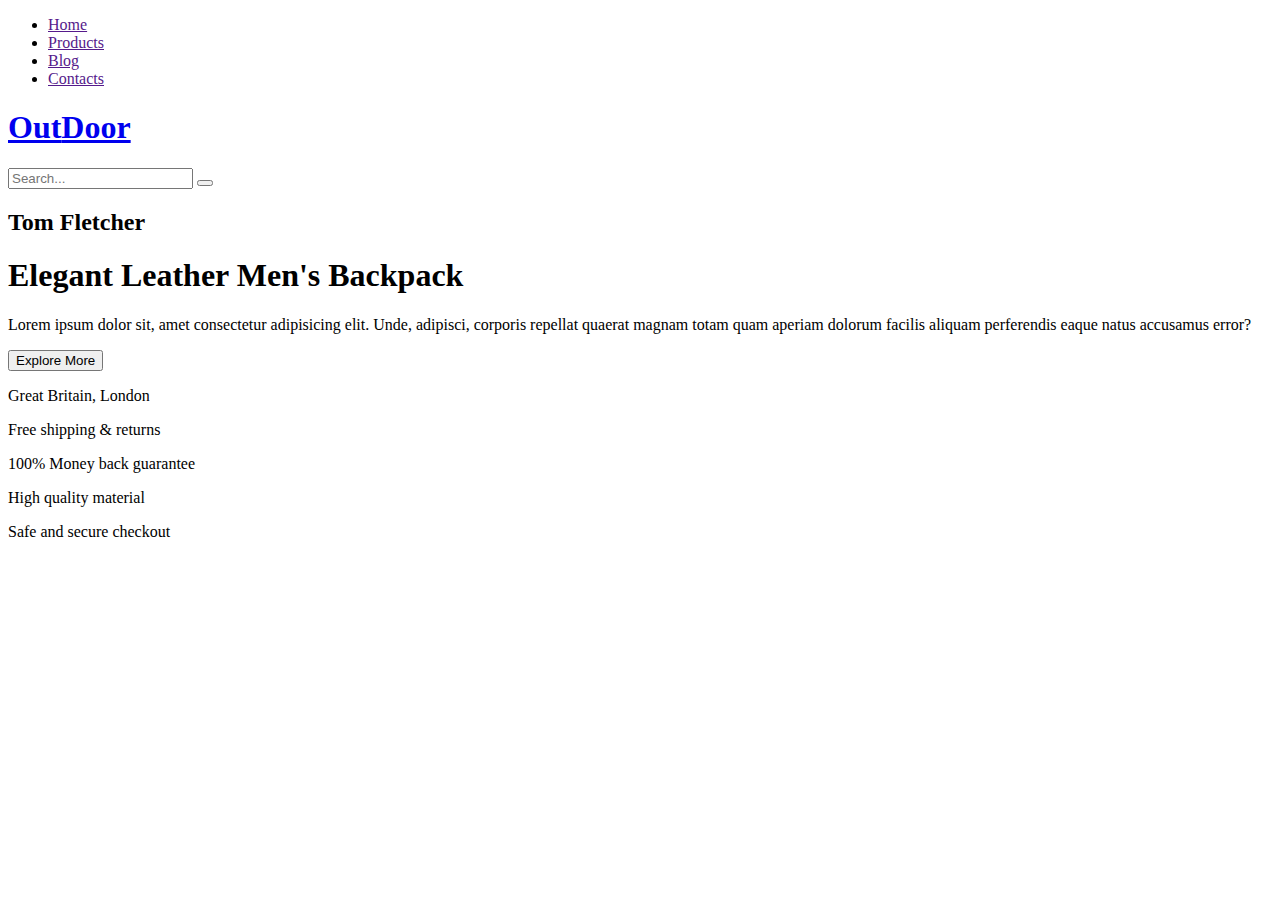
==== OutDoor/index.html @ b6aaafec "Welcome to Practicas" ====
<!DOCTYPE html>
<html lang="en">
  <head>
    <meta charset="UTF-8" />
    <meta name="viewport" content="width=device-width, initial-scale=1.0" />
    <link
      rel="stylesheet"
      href="https://cdn-uicons.flaticon.com/2.1.0/uicons-regular-rounded/css/uicons-regular-rounded.css"
    />
    <link rel="icon" href="/img/logo.png" />
    <link rel="stylesheet" href="/css/styles.css" />
    <title>OutDoor</title>
  </head>
  <body>
    <main>
      <!-- header -->
      <header>
        <!-- navigation -->
        <nav>
          <!-- list-left -->
          <ul>
            <li><a href="">Home</a></li>
            <li><a href="">Products</a></li>
            <li><a href="">Blog</a></li>
            <li><a href="">Contacts</a></li>
          </ul>

          <!-- logo -->
          <div class="Logo">
            <a href="index.html">
              <h1>Out<span>Door</span></h1>
            </a>
          </div>

          <!-- section-right -->
          <div class="Info">
            <!-- search -->
            <div class="Info-search">
              <input type="text" placeholder="Search..." />
              <button>
                <i class="fi fi-rr-search"></i>
              </button>
            </div>

            <!-- buttons -->
            <a href="">
              <i class="fi fi-rr-heart"></i>
            </a>
            <a href="">
              <i class="fi fi-rr-shopping-bag"></i>
            </a>
          </div>
        </nav>

        <!-- first section -->
        <section class="Section1">
          <!-- Name -->
          <h2>Tom Fletcher</h2>

          <!-- tittle -->
          <h1>Elegant Leather Men's Backpack</h1>

          <!-- information -->
          <p>
            Lorem ipsum dolor sit, amet consectetur adipisicing elit. Unde,
            adipisci, corporis repellat quaerat magnam totam quam aperiam
            dolorum facilis aliquam perferendis eaque natus accusamus error?
          </p>

          <!-- button -->
          <button>Explore More</button>

          <!-- location -->
          <div class="Section1-location">
            <i class="fi fi-rr-marker"></i>
            <p>Great Britain, <span>London</span></p>
          </div>
        </section>

        <!-- second section -->
        <section class="Section2">
          <!-- <h2>Backpack</h2> -->
        </section>

        <!-- footer -->
        <footer>
          <!-- section 1 -->
          <div class="Services">
            <i class="fi fi-rr-truck-side"></i>
            <p>Free shipping & returns</p>
          </div>

          <!-- section 2 -->
          <div class="Services">
            <i class="fi fi-rr-usd-circle"></i>
            <p>100% Money back guarantee</p>
          </div>

          <!-- section 3 -->
          <div class="Services">
            <i class="fi fi-rr-refresh"></i>
            <p>High quality material</p>
          </div>

          <!-- section 4 -->
          <div class="Services">
            <i class="fi fi-rr-shield-check"></i>
            <p>Safe and secure checkout</p>
          </div>
        </footer>
      </header>
    </main>
  </body>
</html>
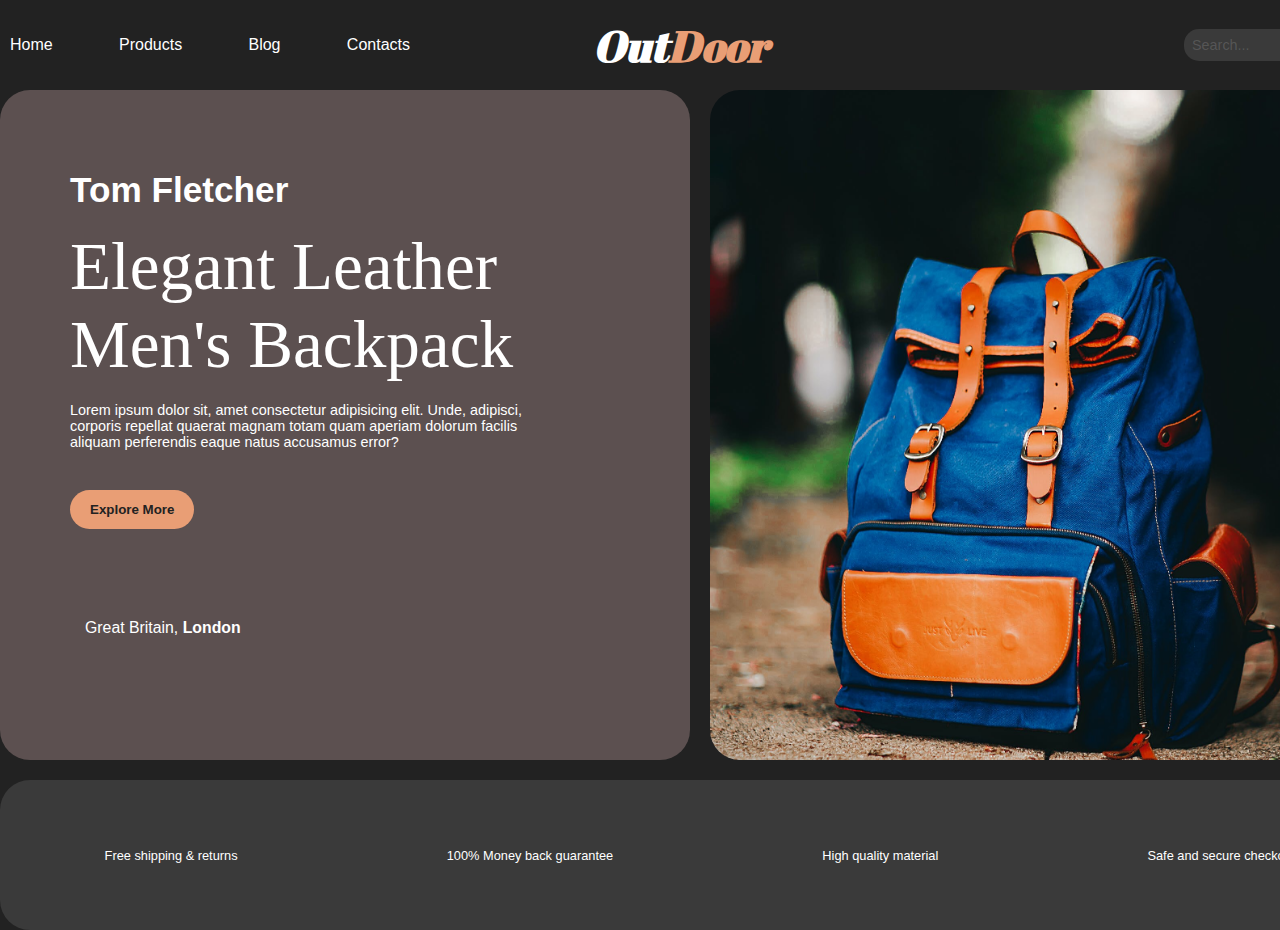
==== commit 5f4660f1: "Delete Sass" ====
--- a/OutDoor/index.html
+++ b/OutDoor/index.html
@@ -8,7 +8,7 @@
       href="https://cdn-uicons.flaticon.com/2.1.0/uicons-regular-rounded/css/uicons-regular-rounded.css"
     />
     <link rel="icon" href="/img/logo.png" />
-    <link rel="stylesheet" href="/css/styles.css" />
+    <link rel="stylesheet" href="css/styles.css" />
     <title>OutDoor</title>
   </head>
   <body>
--- a/OutDoor/css/styles.css
+++ b/OutDoor/css/styles.css
@@ -0,0 +1,269 @@
+@import url("https://fonts.googleapis.com/css2?family=Abril+Fatface&display=swap");
+
+* {
+  margin: 0;
+  padding: 0;
+  box-sizing: border-box;
+}
+
+body {
+  font-family: "Poppins", Arial;
+  background-color: #222222;
+}
+
+header {
+  width: 1400px;
+  height: 100vh;
+  padding: 20px 0;
+  margin: 0 auto;
+  border-radius: 20px;
+  gap: 20px;
+  display: grid;
+  grid-template-columns: repeat(4, 1fr);
+  grid-template-rows: repeat(4, 1fr);
+  grid-template-areas: "nav nav nav nav" "info_header info_header img_header img_header" "info_header info_header img_header img_header" "footer footer footer footer";
+}
+
+nav {
+  grid-area: nav;
+  display: flex;
+  justify-content: space-between;
+  align-items: center;
+  height: 50px;
+}
+
+nav ul {
+  display: flex;
+  justify-content: space-between;
+  margin-left: 10px;
+  width: 400px;
+}
+
+nav ul li {
+  list-style: none;
+}
+
+nav ul li a {
+  text-decoration: none;
+  color: #ffffff;
+  transition: all 0.2s ease-in;
+}
+
+nav ul li a:hover {
+  color: #e99e75;
+}
+
+nav .Logo {
+  width: 500px;
+  text-align: center;
+}
+
+nav .Logo a {
+  text-decoration: none;
+}
+
+nav .Logo h1 {
+  font-family: "Abril Fatface", serif;
+  font-weight: 600;
+  font-size: 2.7em;
+  font-style: italic;
+  color: #ffffff;
+  cursor: pointer;
+}
+
+nav .Logo h1 span {
+  color: #e99e75;
+  font-weight: 800;
+}
+
+nav .Info {
+  width: 450px;
+  display: flex;
+  align-items: center;
+  justify-content: flex-end;
+}
+
+nav .Info a {
+  text-decoration: none;
+}
+
+nav .Info a i {
+  font-size: 24px;
+  margin-right: 18px;
+  color: #ffffff;
+  transition: all 0.2s ease-in;
+}
+
+nav .Info a i:hover {
+  color: #e99e75;
+}
+
+.Info-search {
+  display: flex;
+  align-items: center;
+  text-align: center;
+  margin-right: 40px;
+}
+
+.Info-search input {
+  width: 170px;
+  font-family: inherit;
+  font-size: 0.9rem;
+  font-weight: 300;
+  background-color: #3a3a3a;
+  border: none;
+  color: #ffffff;
+  border-radius: 15px;
+  padding: 8px;
+  margin-right: -30px;
+}
+
+.Info-search input:focus {
+  outline: none;
+}
+
+.Info-search input::-webkit-input-placeholder {
+  font-weight: 300;
+  color: rgba(204, 204, 204, 0.2);
+}
+
+.Info-search button {
+  border: none;
+  background-color: #3a3a3a;
+  margin-top: 4px;
+}
+
+.Info-search button:hover {
+  cursor: pointer;
+}
+
+.Info-search button i {
+  font-size: 20px;
+  transition: all ease-in-out 0.2s;
+  color: #ffffff;
+}
+
+.Info-search button i:hover {
+  color: #e99e75;
+}
+
+section {
+  height: 670px;
+  border-radius: 30px;
+}
+
+.Section1 {
+  grid-area: info_header;
+  background-color: #5c5050;
+  color: #ffffff;
+  padding: 80px 70px;
+}
+
+.Section1 h1 {
+  font-family: fantasy;
+  font-size: 4.2em;
+  font-weight: 500;
+  margin: 18px 0;
+}
+
+.Section1 h2 {
+  font-family: "Trebuchet MS", Arial;
+  font-size: 2.2em;
+}
+
+.Section1 p {
+  font-family: "Arial", Helvetica;
+  font-size: 0.9em;
+  margin-right: 50px;
+}
+
+.Section1 button {
+  font-weight: 600;
+  font-family: "Poppins", Arial;
+  padding: 12px 20px;
+  border-radius: 40px;
+  border: none;
+  margin-top: 40px;
+  color: #222222;
+  background-color: #e99e75;
+  transition: all 0.2s ease-in;
+}
+
+.Section1 button:hover {
+  cursor: pointer;
+  background-color: #e27f49;
+}
+
+.Section1-location {
+  display: flex;
+  align-items: center;
+  margin-top: 90px;
+  gap: 15px;
+  font-size: 1.1em;
+}
+
+.Section1-location span {
+  font-weight: 600;
+}
+
+.Section2 {
+  grid-area: img_header;
+  background-image: url(/OutDoor/img/Backpack.jpg);
+  background-size: cover;
+  background-position: center center;
+}
+
+footer {
+  grid-area: footer;
+  display: flex;
+  justify-content: space-around;
+  align-items: center;
+  height: 150px;
+  border-radius: 30px;
+  background-color: #3a3a3a;
+}
+
+footer .Services {
+  display: flex;
+  flex-direction: column;
+  align-items: center;
+}
+
+footer .Services i {
+  font-size: 52px;
+  color: #ffffff;
+}
+
+footer .Services p {
+  color: #ffffff;
+  font-size: 0.8em;
+}
+
+header .Section-info .Section-info-button a i:hover {
+  background-color: rgba(237, 238, 242, 0.5);
+}
+
+header .Section-info .Section-info-button .A-pre {
+  background-color: #bcee47;
+}
+
+header .Section-info .Section-info-button .A-all {
+  background-color: #d7d8dc;
+}
+
+header .Section-app {
+  grid-area: Img;
+  background-color: #a68afa;
+  position: relative;
+  border-radius: 22px;
+}
+
+header .Section-app img {
+  position: absolute;
+  top: 50%;
+  left: 50%;
+  transform: translate(-50%, -50%);
+  width: 125%;
+}
+
+/*# sourceMappingURL=styles.css.map */